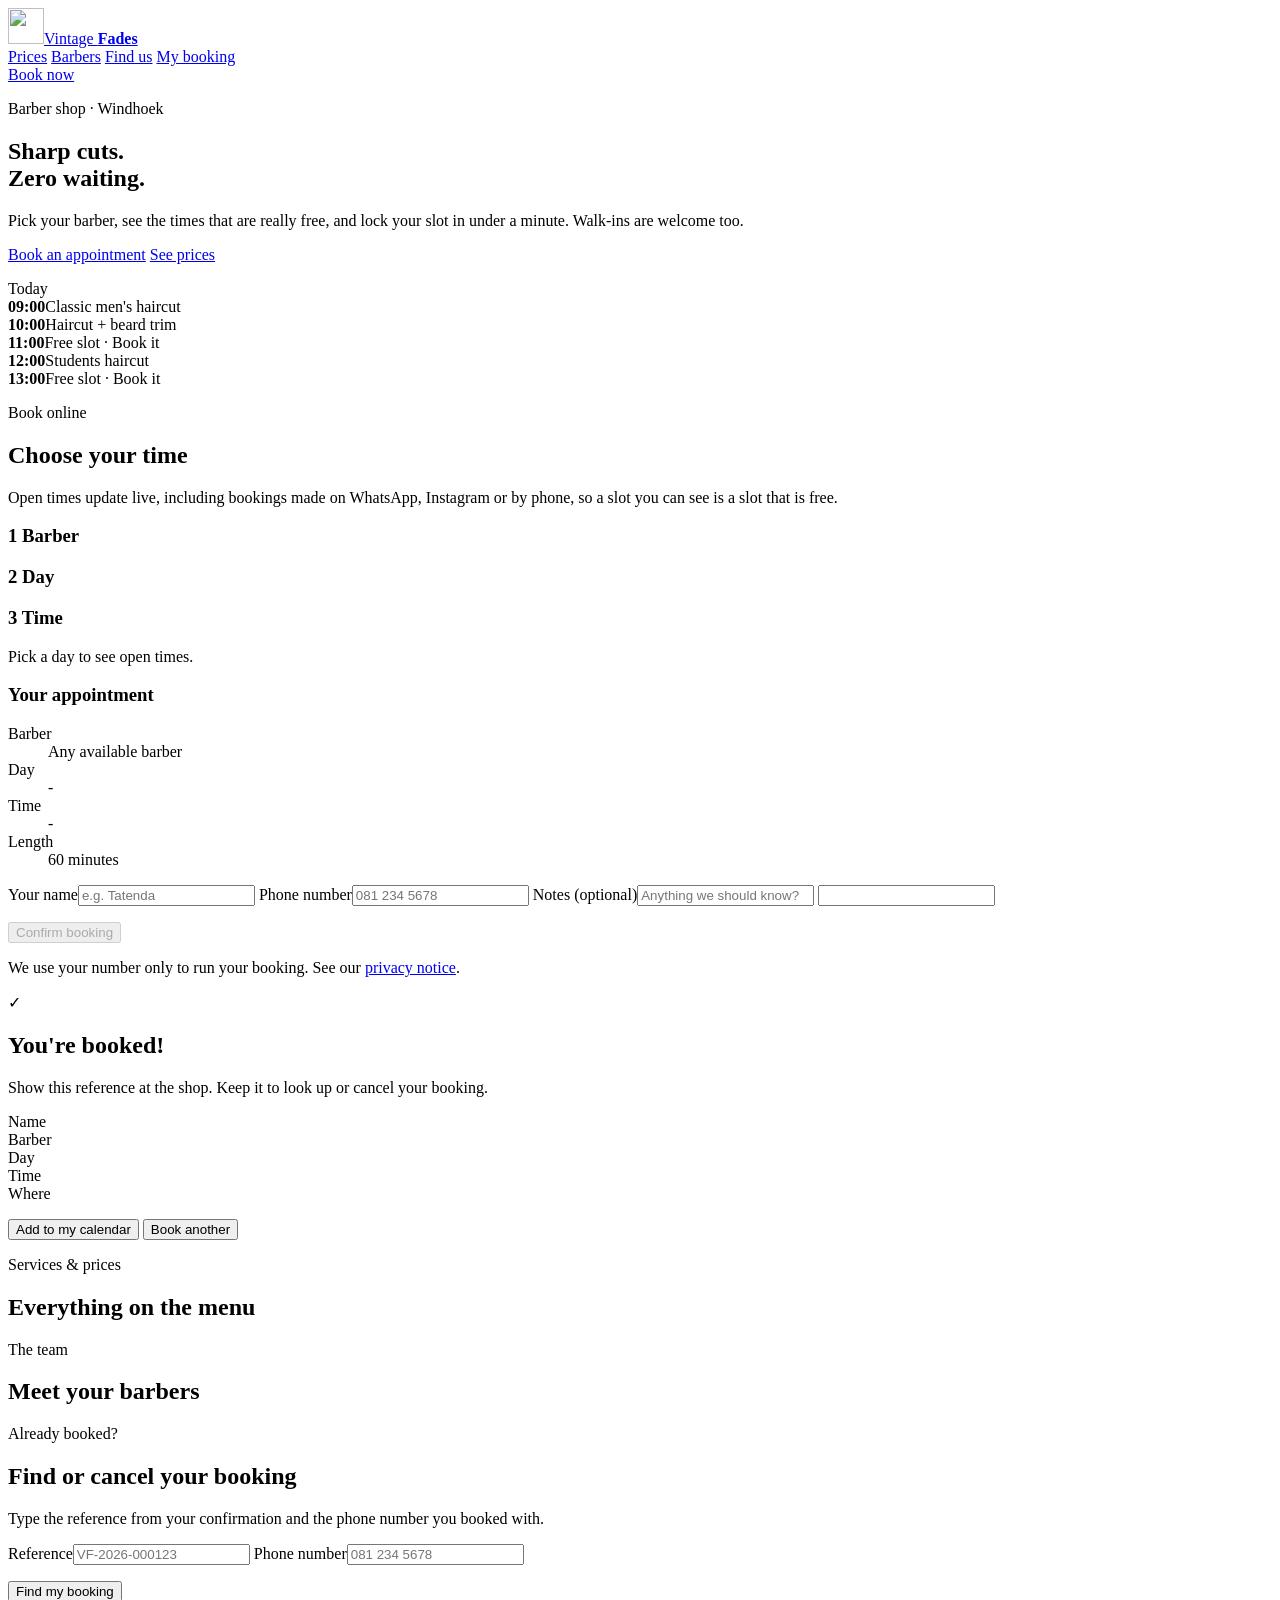
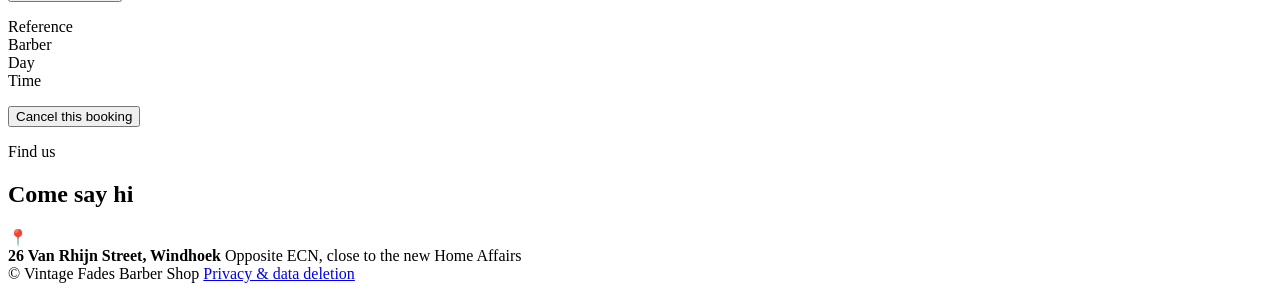
==== src/VintageFades.Web/wwwroot/index.html @ aa4e20b2 "Customer website with live online booking; redesigned owner dashboard with calendar, charts and top " ====
<!doctype html>
<html lang="en">
<head>
  <meta charset="utf-8">
  <meta name="viewport" content="width=device-width, initial-scale=1, viewport-fit=cover">
  <meta name="theme-color" content="#0d0b1a">
  <title>Vintage Fades Barber Shop · Windhoek</title>
  <meta name="description" content="Book your haircut online at Vintage Fades Barber Shop, 26 Van Rhijn Street, Windhoek. See open times, choose your barber, and book in under a minute.">
  <link rel="icon" href="/logo.svg" type="image/svg+xml">
  <link rel="stylesheet" href="/site.css">
</head>
<body>
  <header class="nav" id="top">
    <a class="brand" href="#top" aria-label="Vintage Fades home"><img src="/logo.svg" alt="" width="36" height="36"><span>Vintage <b>Fades</b></span></a>
    <nav aria-label="Main">
      <a href="#services">Prices</a>
      <a href="#barbers">Barbers</a>
      <a href="#visit">Find us</a>
      <a href="#manage">My booking</a>
    </nav>
    <a class="btn gold small" href="#book">Book now</a>
  </header>

  <main>
    <section class="hero">
      <div class="pole" aria-hidden="true"></div>
      <div class="wrap hero-grid">
        <div>
          <p class="eyebrow">Barber shop · Windhoek</p>
          <h1>Sharp cuts.<br><span class="gold-text">Zero waiting.</span></h1>
          <p class="lead">Pick your barber, see the times that are really free, and lock your slot in under a minute. Walk-ins are welcome too.</p>
          <div class="cta-row">
            <a class="btn gold" href="#book">Book an appointment</a>
            <a class="btn ghost" href="#services">See prices</a>
          </div>
          <ul class="facts" id="facts" aria-label="Shop details"></ul>
        </div>
        <div class="hero-card" aria-hidden="true">
          <div class="mini-head"><span>Today</span><i class="dot"></i></div>
          <div class="mini-row"><b>09:00</b><span>Classic men's haircut</span></div>
          <div class="mini-row"><b>10:00</b><span>Haircut + beard trim</span></div>
          <div class="mini-row free"><b>11:00</b><span>Free slot · Book it</span></div>
          <div class="mini-row"><b>12:00</b><span>Students haircut</span></div>
          <div class="mini-row free"><b>13:00</b><span>Free slot · Book it</span></div>
        </div>
      </div>
    </section>

    <section class="section" id="book">
      <div class="wrap">
        <div class="section-head">
          <p class="eyebrow">Book online</p>
          <h2>Choose your time</h2>
          <p class="muted">Open times update live, including bookings made on WhatsApp, Instagram or by phone, so a slot you can see is a slot that is free.</p>
        </div>

        <div class="book-grid">
          <div class="book-steps">
            <div class="step" id="step-barber">
              <h3><span class="n">1</span> Barber</h3>
              <div class="chips" id="barbers-pick" role="radiogroup" aria-label="Choose a barber"></div>
            </div>
            <div class="step" id="step-date">
              <h3><span class="n">2</span> Day</h3>
              <div class="days" id="days" role="radiogroup" aria-label="Choose a day"><div class="skeleton"></div></div>
            </div>
            <div class="step" id="step-time">
              <h3><span class="n">3</span> Time <small class="muted" id="time-note"></small></h3>
              <div class="times" id="times" role="radiogroup" aria-label="Choose a time"><p class="muted">Pick a day to see open times.</p></div>
            </div>
          </div>

          <aside class="summary" id="summary" aria-live="polite">
            <h3>Your appointment</h3>
            <dl>
              <dt>Barber</dt><dd id="s-barber">Any available barber</dd>
              <dt>Day</dt><dd id="s-date">-</dd>
              <dt>Time</dt><dd id="s-time">-</dd>
              <dt>Length</dt><dd id="s-length">60 minutes</dd>
            </dl>
            <form id="book-form" novalidate>
              <label>Your name<input id="f-name" name="name" type="text" autocomplete="name" maxlength="100" required placeholder="e.g. Tatenda"></label>
              <label>Phone number<input id="f-phone" name="phone" type="tel" autocomplete="tel" inputmode="tel" required placeholder="081 234 5678"></label>
              <label>Notes <span class="muted">(optional)</span><input id="f-notes" name="notes" type="text" maxlength="500" placeholder="Anything we should know?"></label>
              <input class="hp" id="f-website" name="website" type="text" tabindex="-1" autocomplete="off" aria-hidden="true">
              <p class="error" id="form-error" role="alert"></p>
              <button class="btn gold block" id="submit" type="submit" disabled>Confirm booking</button>
              <p class="fine">We use your number only to run your booking. See our <a href="/privacy.html">privacy notice</a>.</p>
            </form>
          </aside>
        </div>

        <div class="success hidden" id="success" tabindex="-1">
          <div class="tick" aria-hidden="true">✓</div>
          <h2>You're booked!</h2>
          <p class="muted">Show this reference at the shop. Keep it to look up or cancel your booking.</p>
          <div class="ref" id="ok-ref"></div>
          <dl class="ok-list">
            <dt>Name</dt><dd id="ok-name"></dd>
            <dt>Barber</dt><dd id="ok-barber"></dd>
            <dt>Day</dt><dd id="ok-date"></dd>
            <dt>Time</dt><dd id="ok-time"></dd>
            <dt>Where</dt><dd id="ok-where"></dd>
          </dl>
          <div class="cta-row center">
            <button class="btn gold" id="ok-ics" type="button">Add to my calendar</button>
            <button class="btn ghost" id="ok-again" type="button">Book another</button>
          </div>
        </div>
      </div>
    </section>

    <section class="section alt" id="services">
      <div class="wrap">
        <div class="section-head">
          <p class="eyebrow">Services &amp; prices</p>
          <h2>Everything on the menu</h2>
        </div>
        <div class="tabs" id="cat-tabs" role="tablist" aria-label="Service categories"></div>
        <div class="price-list" id="price-list"></div>
        <ul class="notes" id="notes"></ul>
      </div>
    </section>

    <section class="section" id="barbers">
      <div class="wrap">
        <div class="section-head">
          <p class="eyebrow">The team</p>
          <h2>Meet your barbers</h2>
        </div>
        <div class="team" id="team"></div>
      </div>
    </section>

    <section class="section alt" id="manage">
      <div class="wrap narrow">
        <div class="section-head">
          <p class="eyebrow">Already booked?</p>
          <h2>Find or cancel your booking</h2>
          <p class="muted">Type the reference from your confirmation and the phone number you booked with.</p>
        </div>
        <form id="manage-form" class="card-form" novalidate>
          <label>Reference<input id="m-ref" type="text" placeholder="VF-2026-000123" autocomplete="off" required></label>
          <label>Phone number<input id="m-phone" type="tel" inputmode="tel" placeholder="081 234 5678" required></label>
          <p class="error" id="m-error" role="alert"></p>
          <button class="btn gold block" type="submit">Find my booking</button>
        </form>
        <div class="found hidden" id="found">
          <dl class="ok-list">
            <dt>Reference</dt><dd id="fd-ref"></dd>
            <dt>Barber</dt><dd id="fd-barber"></dd>
            <dt>Day</dt><dd id="fd-date"></dd>
            <dt>Time</dt><dd id="fd-time"></dd>
          </dl>
          <button class="btn danger block" id="fd-cancel" type="button">Cancel this booking</button>
          <p class="fine" id="fd-note"></p>
        </div>
      </div>
    </section>

    <section class="section" id="visit">
      <div class="wrap visit-grid">
        <div>
          <p class="eyebrow">Find us</p>
          <h2>Come say hi</h2>
          <ul class="contact" id="contact"></ul>
        </div>
        <div class="map-card" aria-hidden="true">
          <div class="pin">📍</div>
          <b id="map-address">26 Van Rhijn Street, Windhoek</b>
          <span class="muted">Opposite ECN, close to the new Home Affairs</span>
        </div>
      </div>
    </section>
  </main>

  <footer class="footer">
    <div class="wrap foot-row">
      <span>© <span id="year"></span> <span id="foot-name">Vintage Fades Barber Shop</span></span>
      <a href="/privacy.html">Privacy &amp; data deletion</a>
    </div>
  </footer>

  <script src="/site.js"></script>
</body>
</html>
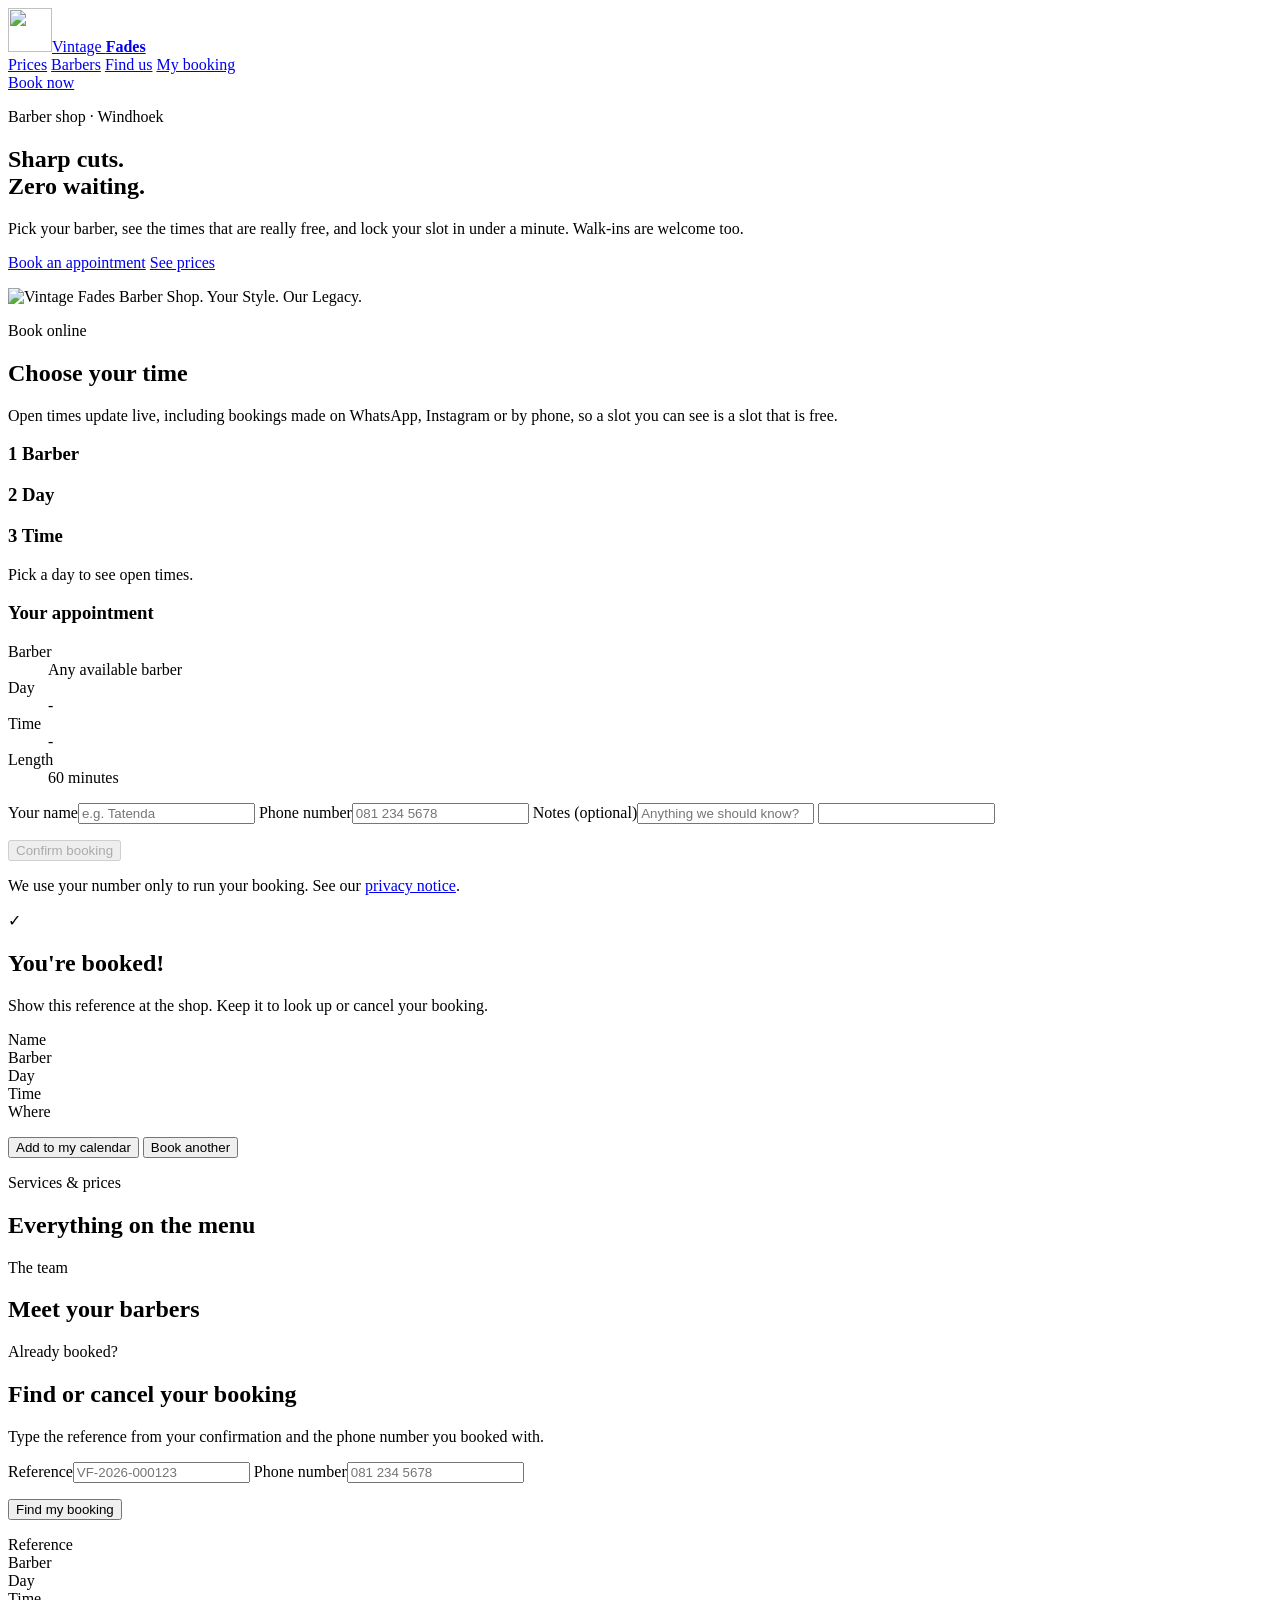
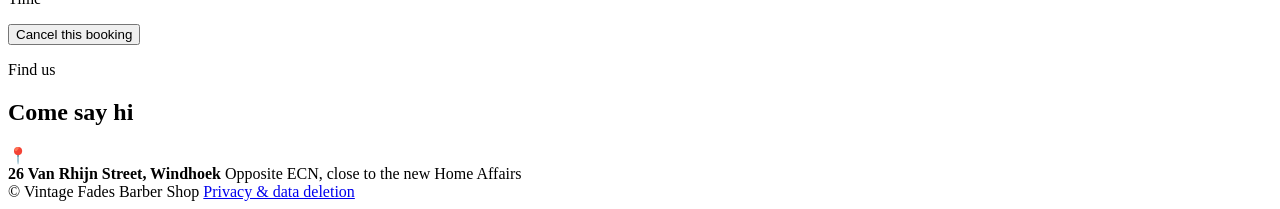
==== commit 1c622d0a: "Use the shop logo on the website and dashboard" ====
--- a/src/VintageFades.Web/wwwroot/index.html
+++ b/src/VintageFades.Web/wwwroot/index.html
@@ -7,11 +7,14 @@
   <title>Vintage Fades Barber Shop · Windhoek</title>
   <meta name="description" content="Book your haircut online at Vintage Fades Barber Shop, 26 Van Rhijn Street, Windhoek. See open times, choose your barber, and book in under a minute.">
   <link rel="icon" href="/logo.svg" type="image/svg+xml">
+  <link rel="apple-touch-icon" href="/logo.jpeg">
+  <meta property="og:image" content="/logo.jpeg">
+  <meta property="og:title" content="Vintage Fades Barber Shop">
   <link rel="stylesheet" href="/site.css">
 </head>
 <body>
   <header class="nav" id="top">
-    <a class="brand" href="#top" aria-label="Vintage Fades home"><img src="/logo.svg" alt="" width="36" height="36"><span>Vintage <b>Fades</b></span></a>
+    <a class="brand" href="#top" aria-label="Vintage Fades home"><img src="/logo.jpeg" alt="" width="44" height="44"><span>Vintage <b>Fades</b></span></a>
     <nav aria-label="Main">
       <a href="#services">Prices</a>
       <a href="#barbers">Barbers</a>
@@ -35,14 +38,7 @@
           </div>
           <ul class="facts" id="facts" aria-label="Shop details"></ul>
         </div>
-        <div class="hero-card" aria-hidden="true">
-          <div class="mini-head"><span>Today</span><i class="dot"></i></div>
-          <div class="mini-row"><b>09:00</b><span>Classic men's haircut</span></div>
-          <div class="mini-row"><b>10:00</b><span>Haircut + beard trim</span></div>
-          <div class="mini-row free"><b>11:00</b><span>Free slot · Book it</span></div>
-          <div class="mini-row"><b>12:00</b><span>Students haircut</span></div>
-          <div class="mini-row free"><b>13:00</b><span>Free slot · Book it</span></div>
-        </div>
+        <img class="hero-logo" src="/logo.jpeg" alt="Vintage Fades Barber Shop. Your Style. Our Legacy." width="480" height="480" fetchpriority="high">
       </div>
     </section>
 
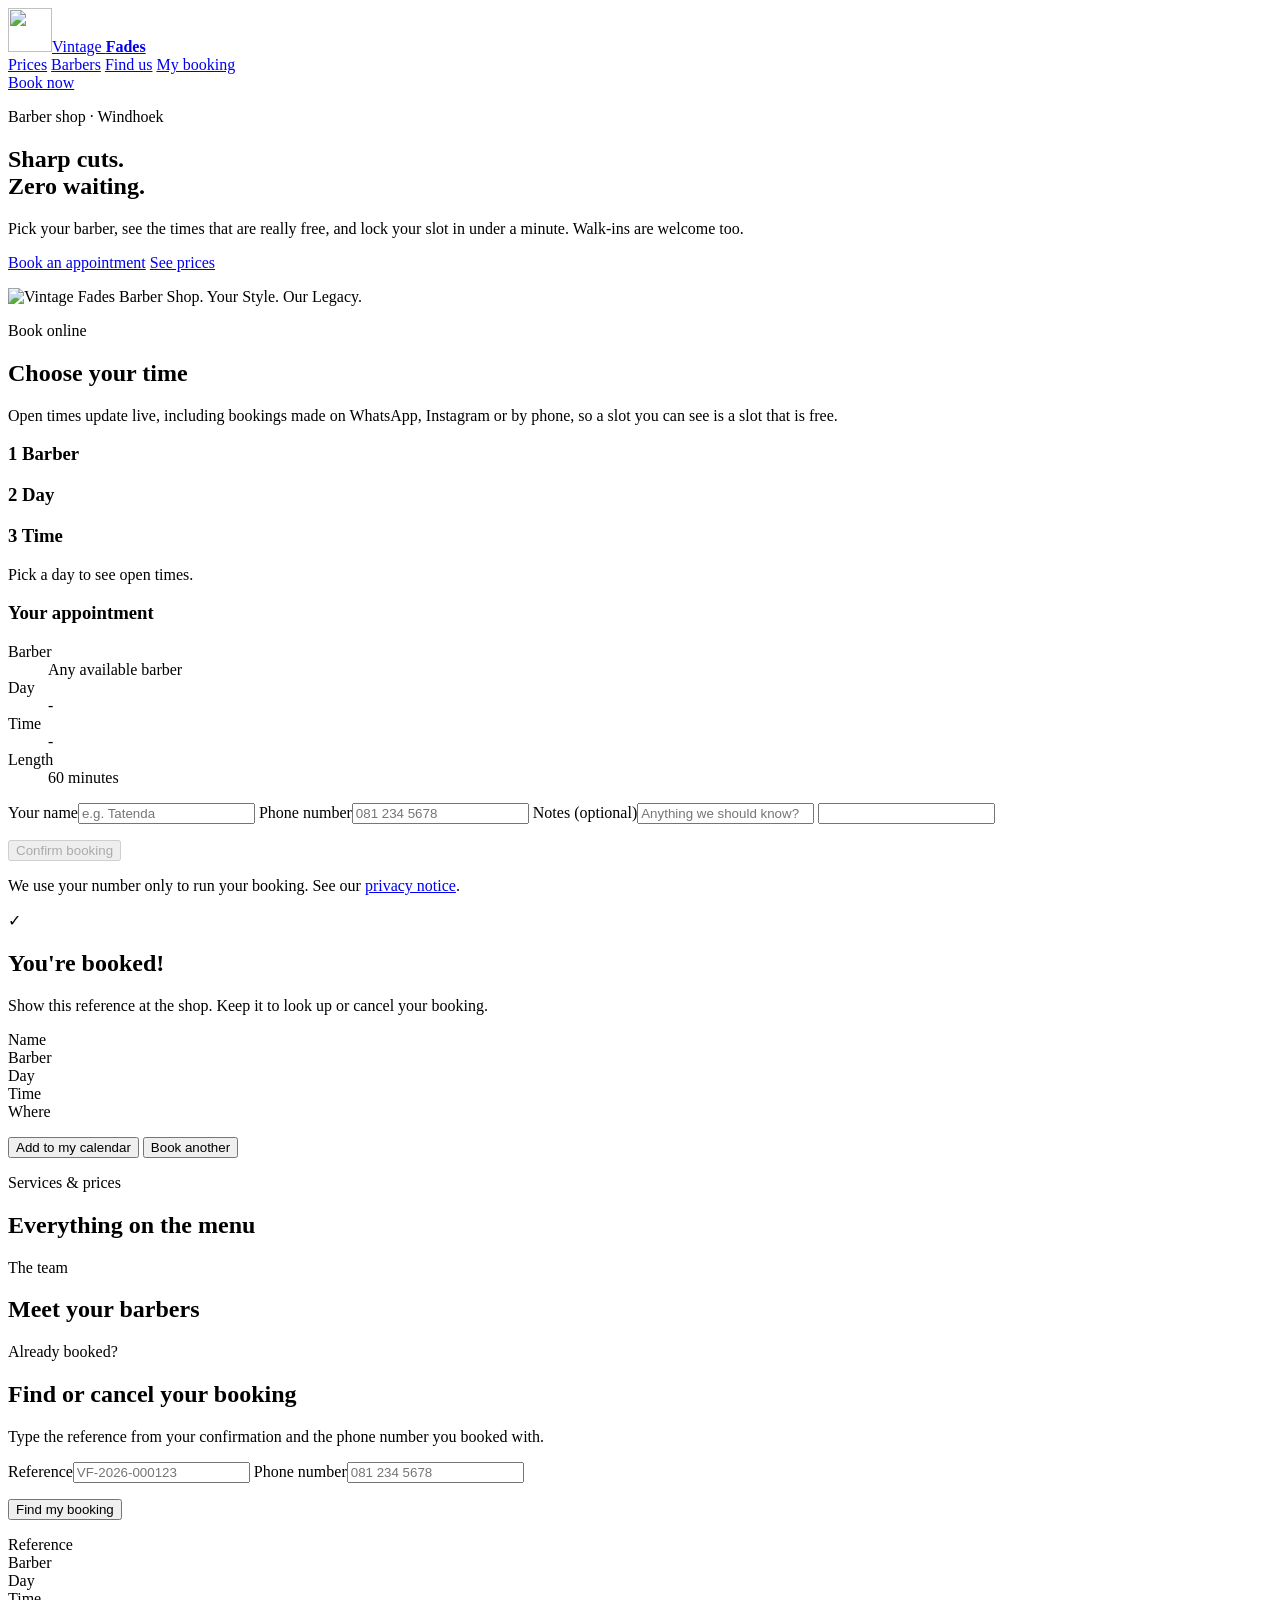
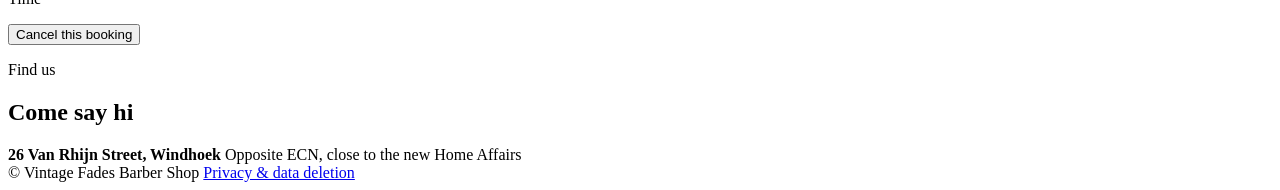
==== commit 3be9503f: "Site: real icons (inline SVG) for contact rows and details, plus a WhatsApp chat link" ====
--- a/src/VintageFades.Web/wwwroot/index.html
+++ b/src/VintageFades.Web/wwwroot/index.html
@@ -77,7 +77,7 @@
             <form id="book-form" novalidate>
               <label>Your name<input id="f-name" name="name" type="text" autocomplete="name" maxlength="100" required placeholder="e.g. Tatenda"></label>
               <label>Phone number<input id="f-phone" name="phone" type="tel" autocomplete="tel" inputmode="tel" required placeholder="081 234 5678"></label>
-              <label>Notes <span class="muted">(optional)</span><input id="f-notes" name="notes" type="text" maxlength="500" placeholder="Anything we should know?"></label>
+              <label><span>Notes <span class="muted">(optional)</span></span><input id="f-notes" name="notes" type="text" maxlength="500" placeholder="Anything we should know?"></label>
               <input class="hp" id="f-website" name="website" type="text" tabindex="-1" autocomplete="off" aria-hidden="true">
               <p class="error" id="form-error" role="alert"></p>
               <button class="btn gold block" id="submit" type="submit" disabled>Confirm booking</button>
@@ -162,7 +162,7 @@
           <ul class="contact" id="contact"></ul>
         </div>
         <div class="map-card" aria-hidden="true">
-          <div class="pin">📍</div>
+          <div class="pin" id="map-pin"></div>
           <b id="map-address">26 Van Rhijn Street, Windhoek</b>
           <span class="muted">Opposite ECN, close to the new Home Affairs</span>
         </div>
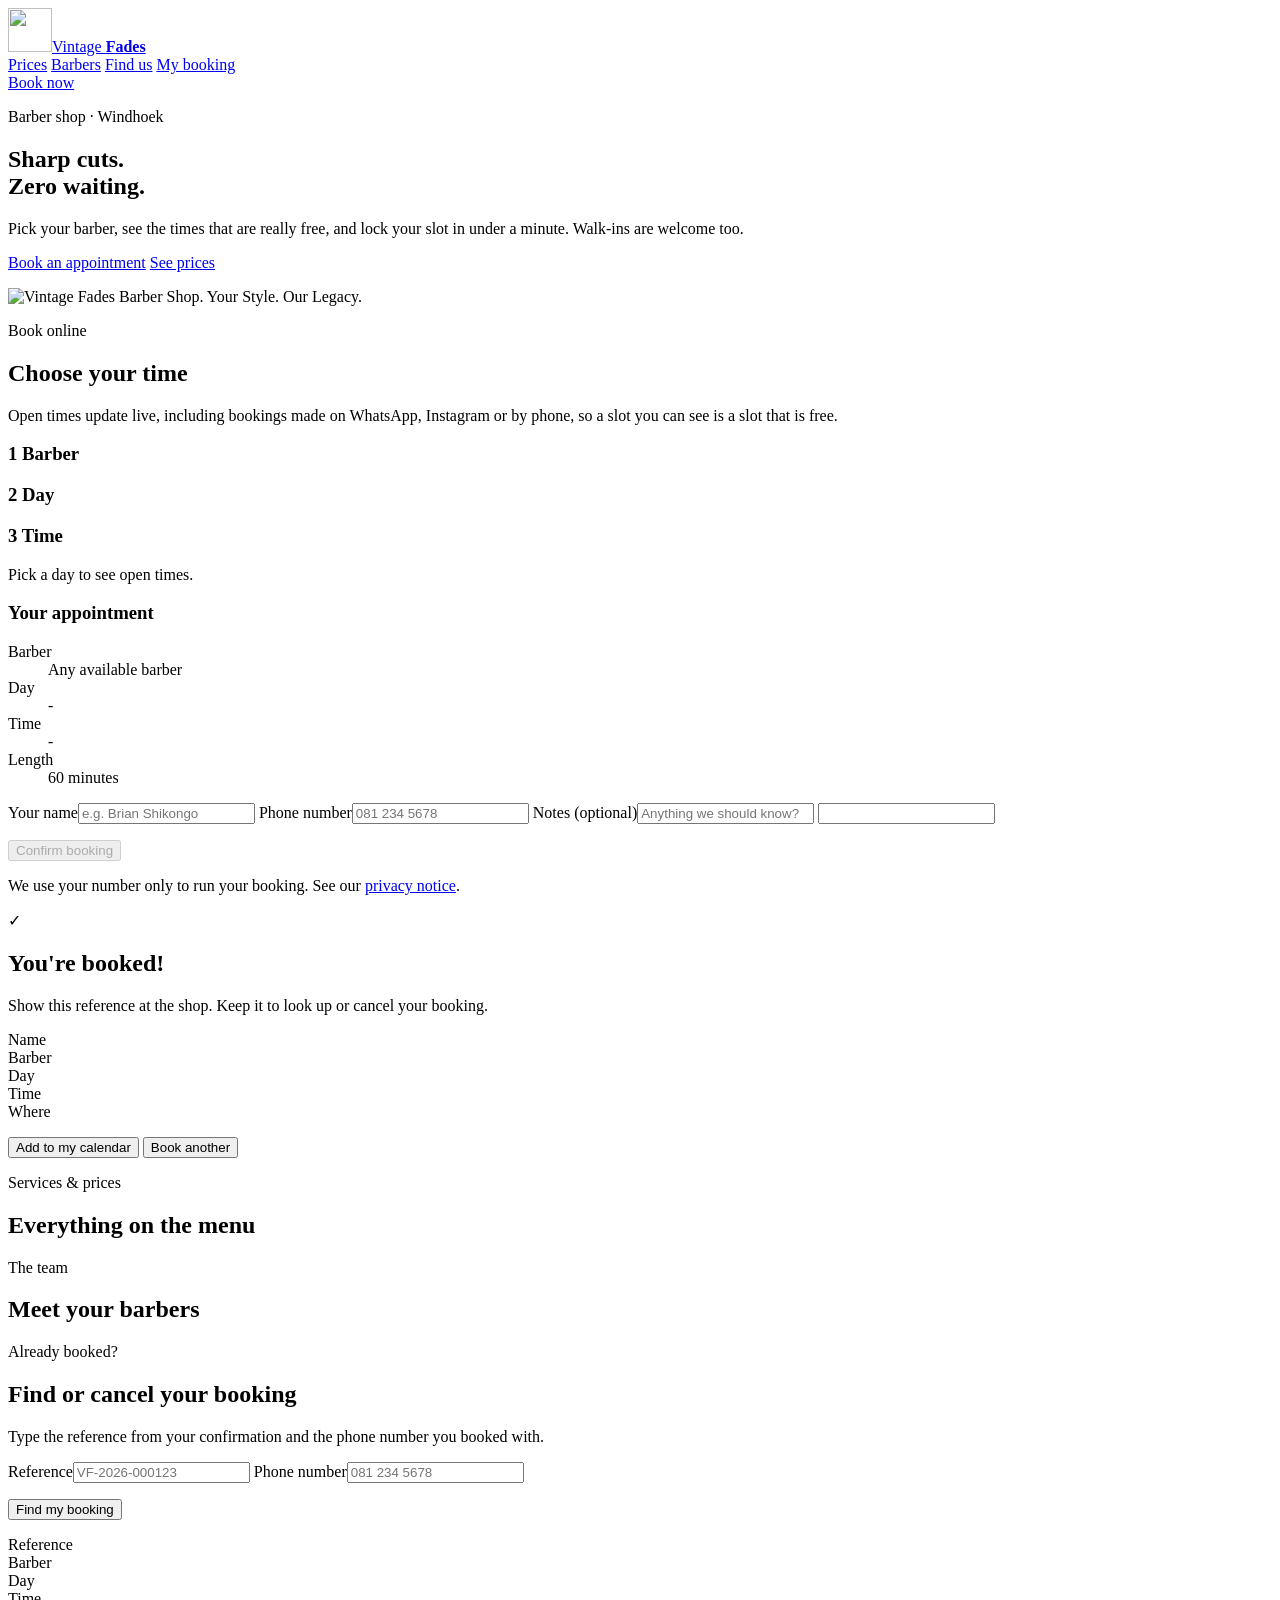
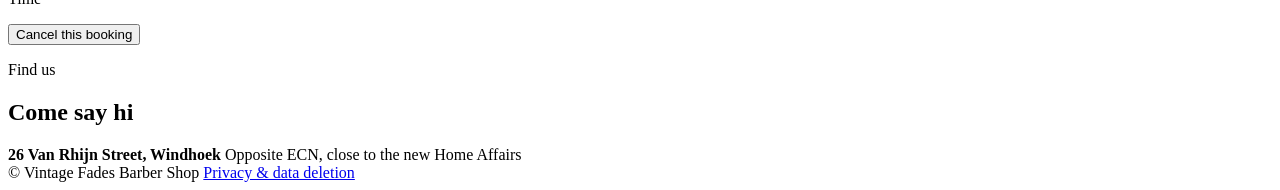
==== commit 9ca87679: "Site: different example name in the booking form" ====
--- a/src/VintageFades.Web/wwwroot/index.html
+++ b/src/VintageFades.Web/wwwroot/index.html
@@ -75,7 +75,7 @@
               <dt>Length</dt><dd id="s-length">60 minutes</dd>
             </dl>
             <form id="book-form" novalidate>
-              <label>Your name<input id="f-name" name="name" type="text" autocomplete="name" maxlength="100" required placeholder="e.g. Tatenda"></label>
+              <label>Your name<input id="f-name" name="name" type="text" autocomplete="name" maxlength="100" required placeholder="e.g. Brian Shikongo"></label>
               <label>Phone number<input id="f-phone" name="phone" type="tel" autocomplete="tel" inputmode="tel" required placeholder="081 234 5678"></label>
               <label><span>Notes <span class="muted">(optional)</span></span><input id="f-notes" name="notes" type="text" maxlength="500" placeholder="Anything we should know?"></label>
               <input class="hp" id="f-website" name="website" type="text" tabindex="-1" autocomplete="off" aria-hidden="true">
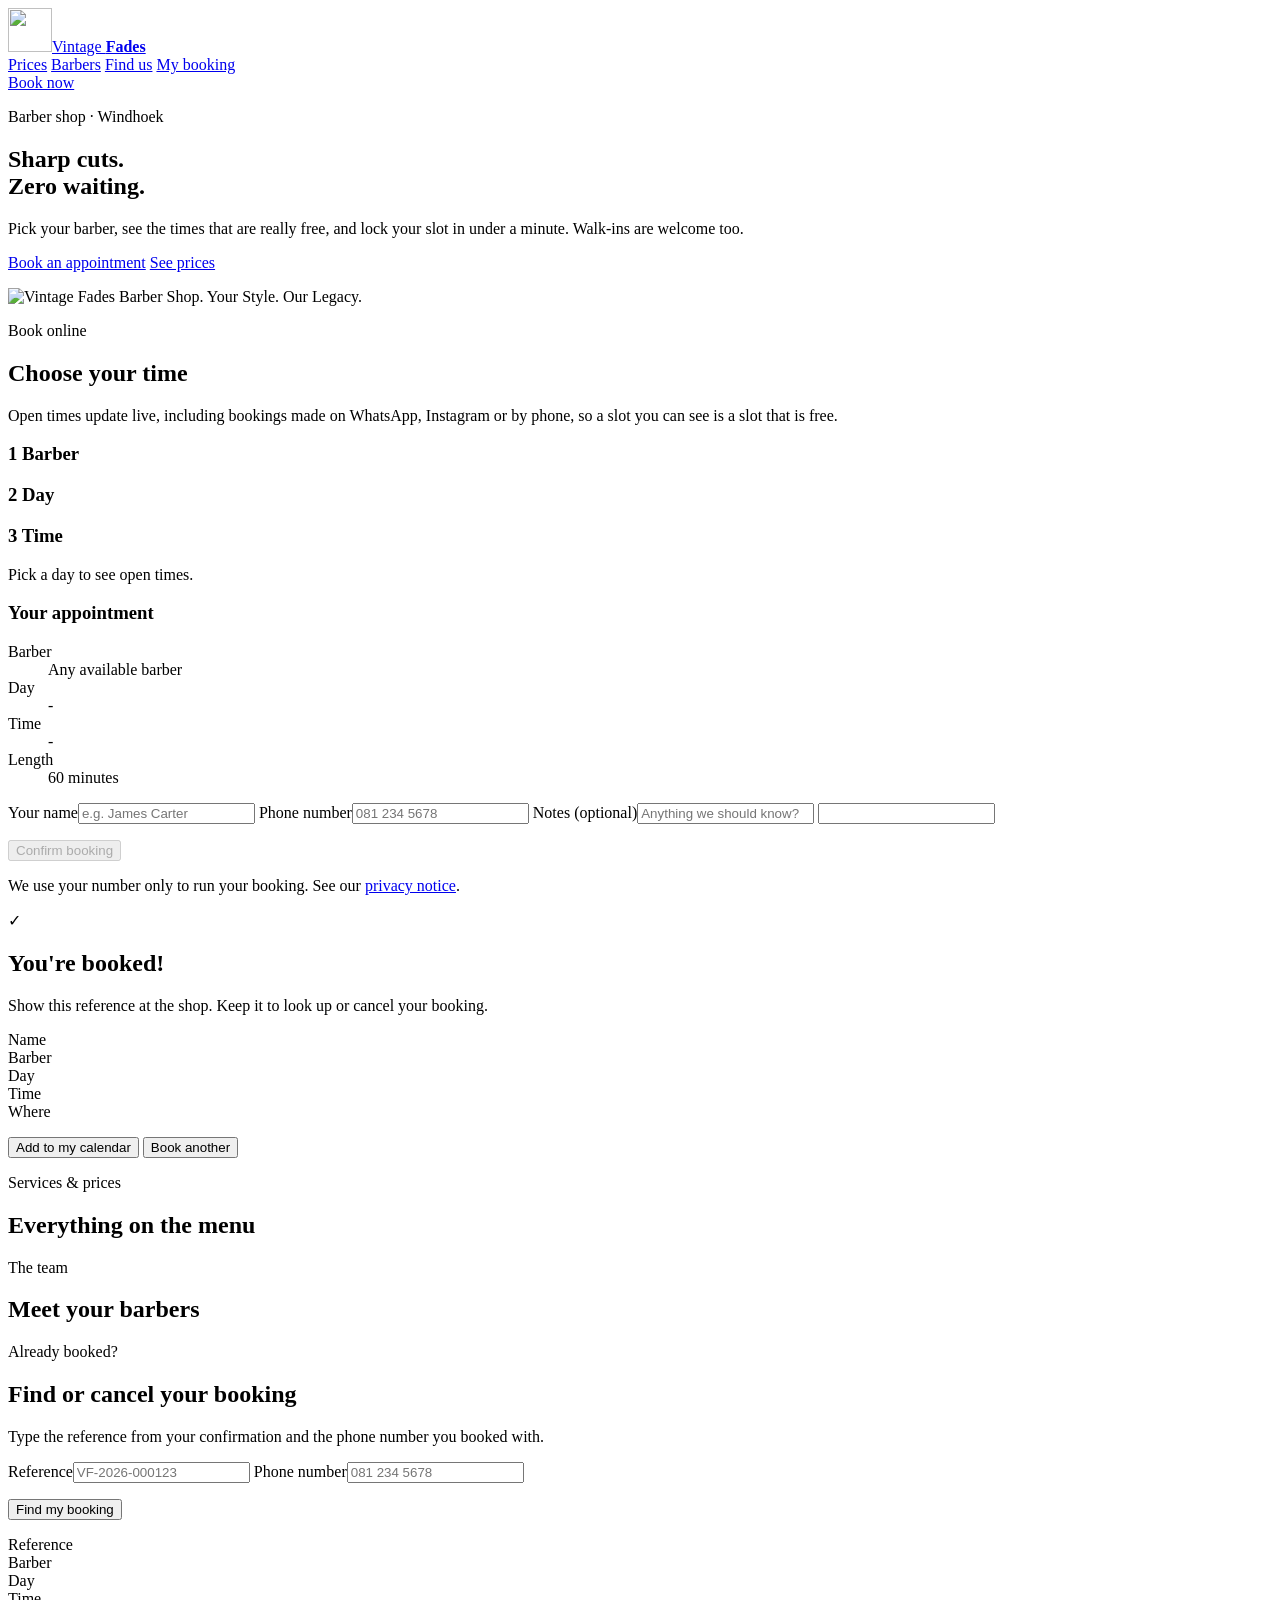
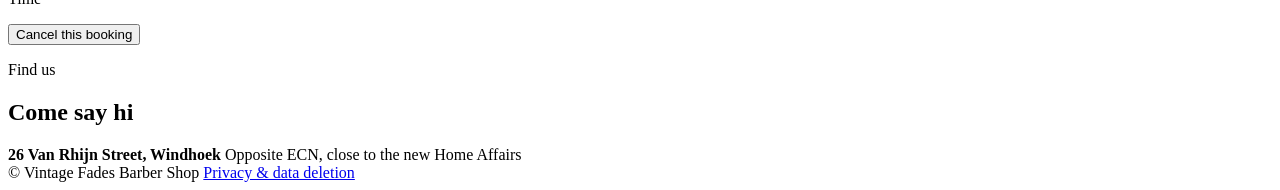
==== commit 9b1879d3: "Site: neutral example name in the booking form" ====
--- a/src/VintageFades.Web/wwwroot/index.html
+++ b/src/VintageFades.Web/wwwroot/index.html
@@ -75,7 +75,7 @@
               <dt>Length</dt><dd id="s-length">60 minutes</dd>
             </dl>
             <form id="book-form" novalidate>
-              <label>Your name<input id="f-name" name="name" type="text" autocomplete="name" maxlength="100" required placeholder="e.g. Brian Shikongo"></label>
+              <label>Your name<input id="f-name" name="name" type="text" autocomplete="name" maxlength="100" required placeholder="e.g. James Carter"></label>
               <label>Phone number<input id="f-phone" name="phone" type="tel" autocomplete="tel" inputmode="tel" required placeholder="081 234 5678"></label>
               <label><span>Notes <span class="muted">(optional)</span></span><input id="f-notes" name="notes" type="text" maxlength="500" placeholder="Anything we should know?"></label>
               <input class="hp" id="f-website" name="website" type="text" tabindex="-1" autocomplete="off" aria-hidden="true">
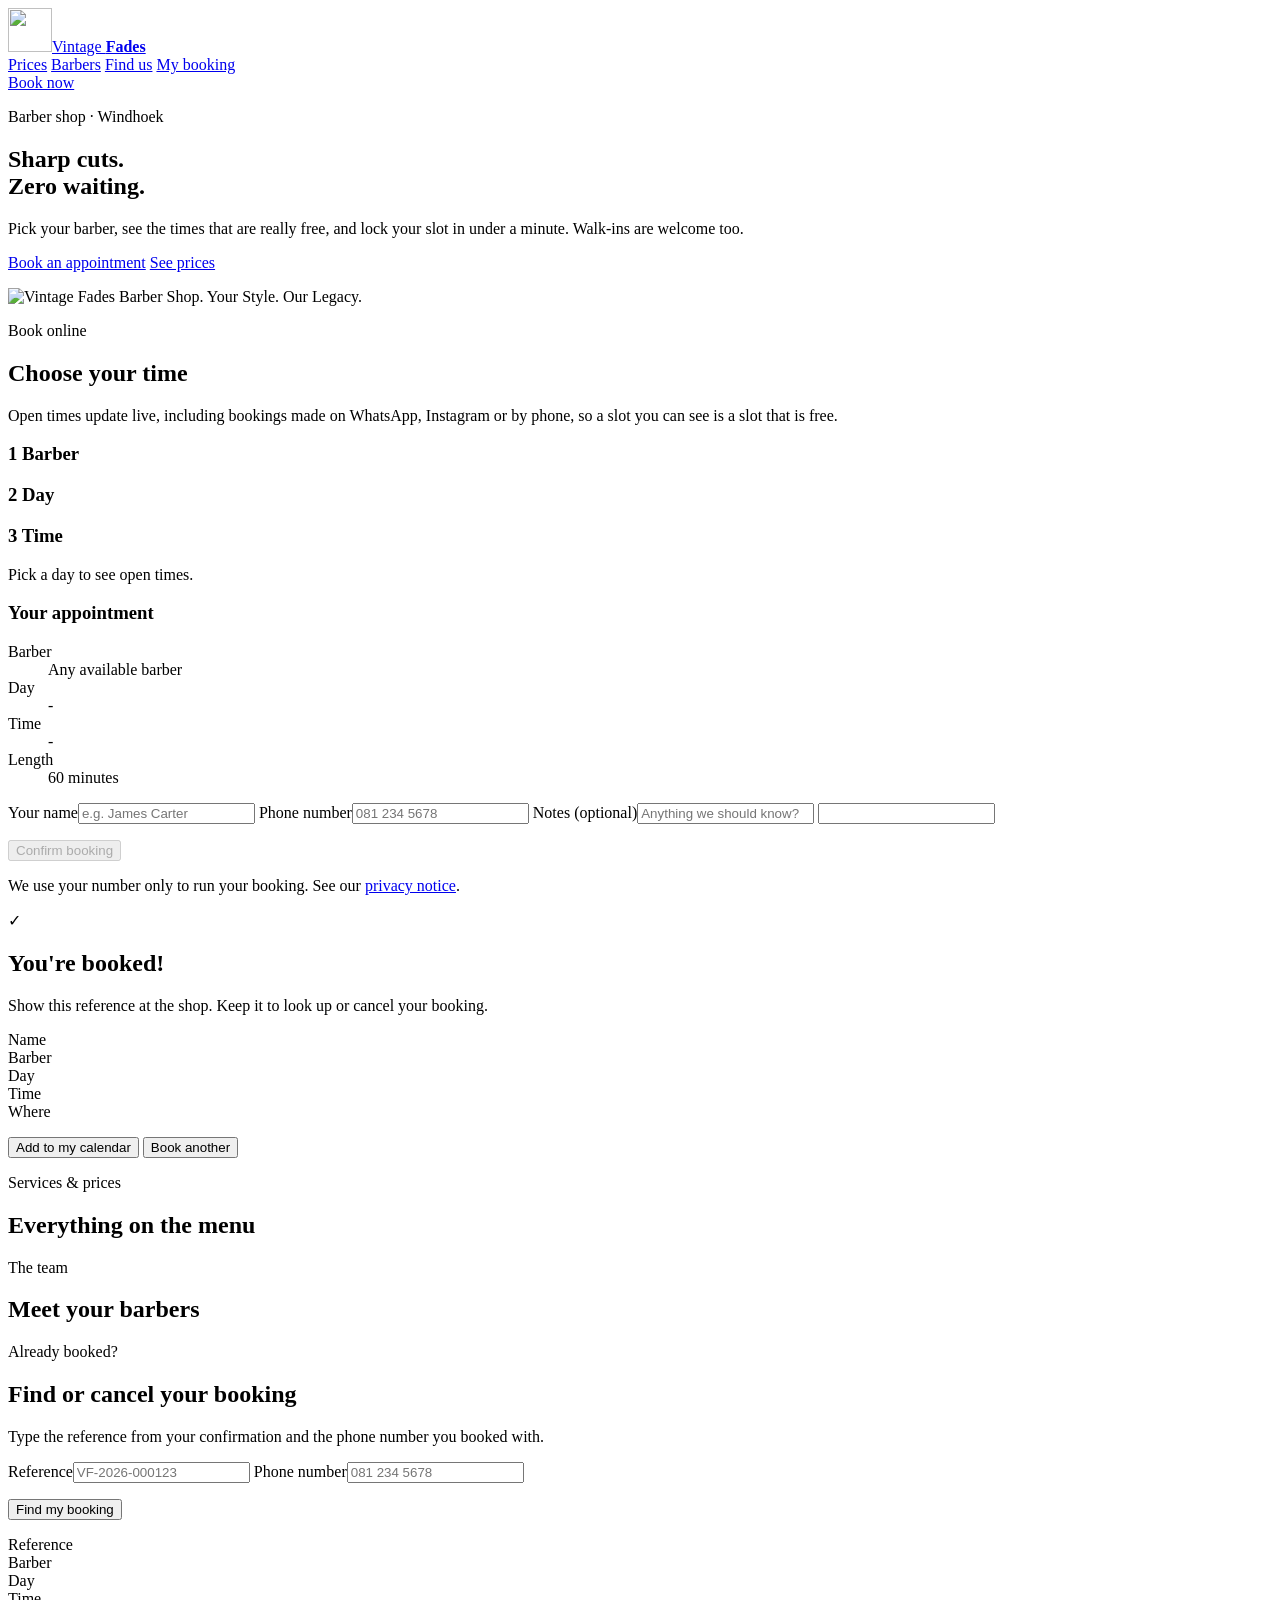
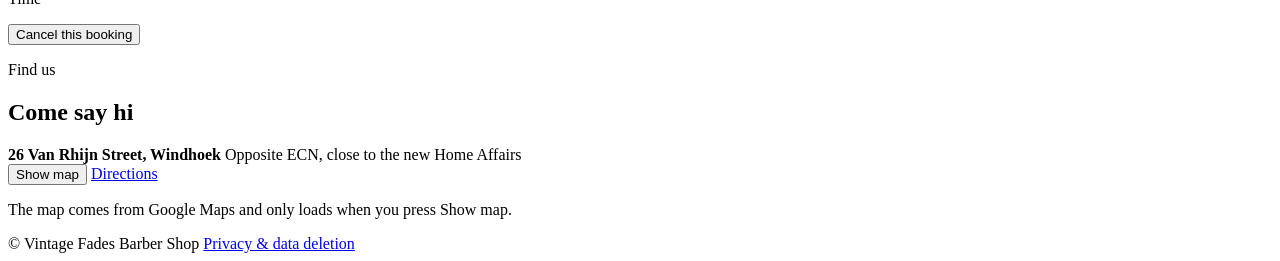
==== commit cb379d20: "Find us: Google Maps directions and a map that loads on request Directions and Open in Google Maps u" ====
--- a/src/VintageFades.Web/wwwroot/index.html
+++ b/src/VintageFades.Web/wwwroot/index.html
@@ -161,10 +161,17 @@
           <h2>Come say hi</h2>
           <ul class="contact" id="contact"></ul>
         </div>
-        <div class="map-card" aria-hidden="true">
-          <div class="pin" id="map-pin"></div>
-          <b id="map-address">26 Van Rhijn Street, Windhoek</b>
-          <span class="muted">Opposite ECN, close to the new Home Affairs</span>
+        <div class="map-card" id="map-card">
+          <div class="map-info" id="map-info">
+            <div class="pin" id="map-pin" aria-hidden="true"></div>
+            <b id="map-address">26 Van Rhijn Street, Windhoek</b>
+            <span class="muted">Opposite ECN, close to the new Home Affairs</span>
+            <div class="map-actions">
+              <button class="btn gold small" id="map-show" type="button">Show map</button>
+              <a class="btn ghost small" id="map-directions" href="https://www.google.com/maps/dir/?api=1&amp;destination=Vintage%20Fades%20Barber%20Shop%2C%2026%20Van%20Rhijn%20Street%2C%20Windhoek" target="_blank" rel="noopener">Directions</a>
+            </div>
+            <p class="fine">The map comes from Google Maps and only loads when you press Show map.</p>
+          </div>
         </div>
       </div>
     </section>
